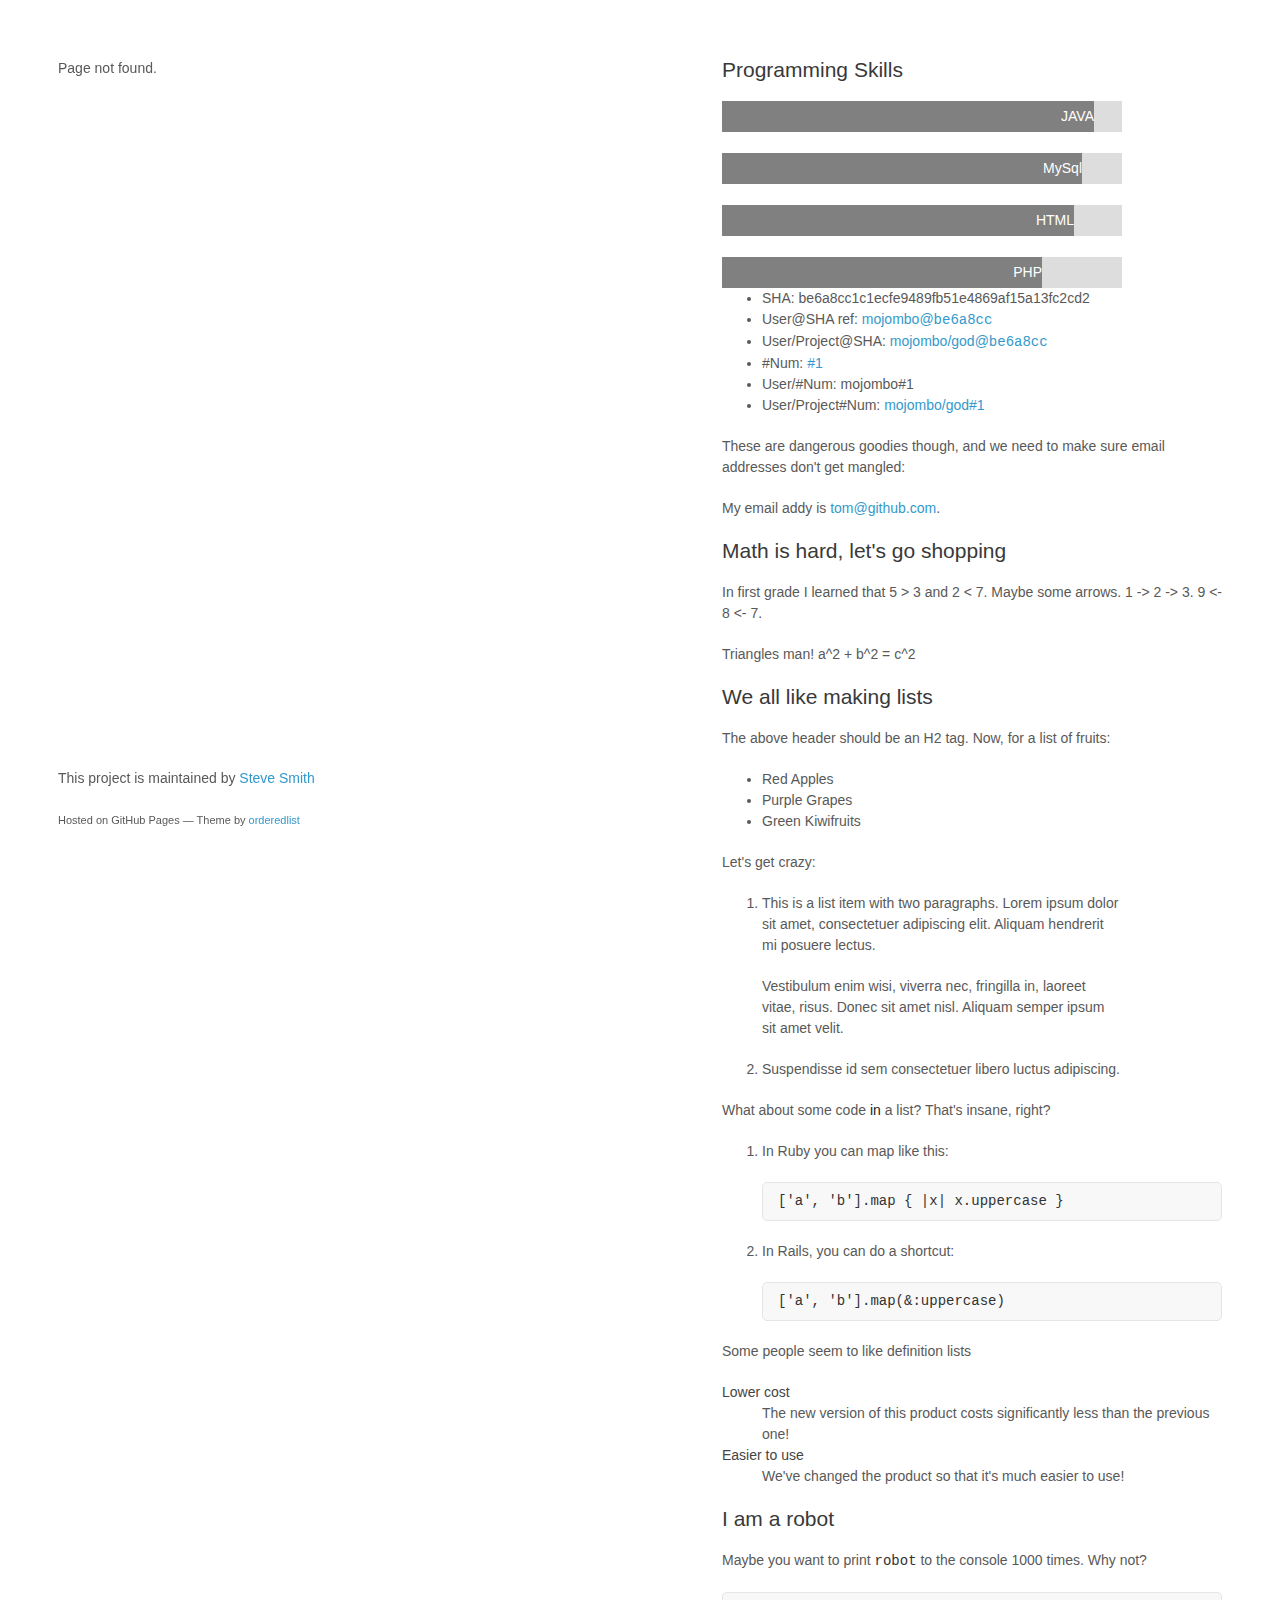
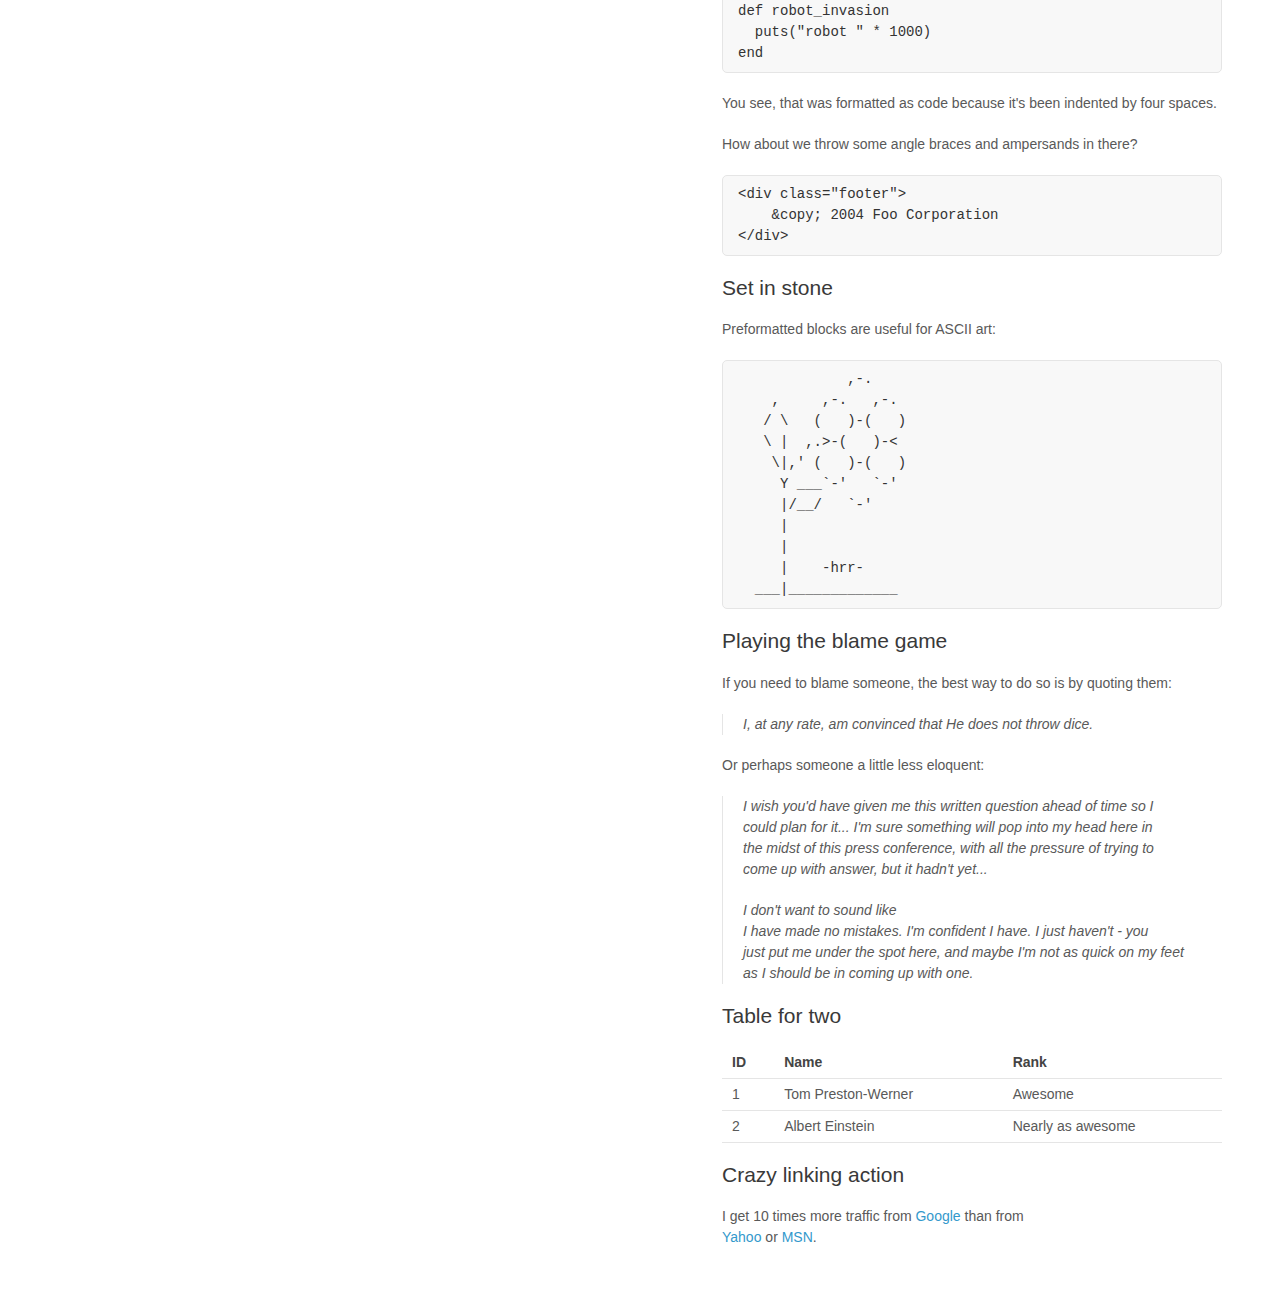
==== index.html @ c7c73971 "Update index.html" ====
<!doctype html>
<html>
  <head>
    <meta charset="utf-8">
    <meta http-equiv="X-UA-Compatible" content="chrome=1">
    <script src="/javascripts/includeHTML.js"></script>
    <title>Noh Eunchong</title>

    <link rel="stylesheet" href="stylesheets/styles.css">
    <link rel="stylesheet" href="stylesheets/pygment_trac.css">
    <meta name="viewport" content="width=device-width">
    <!--[if lt IE 9]>
    <script src="//html5shiv.googlecode.com/svn/trunk/html5.js"></script>
    <![endif]-->
  </head>
  <body>
    <header include-html="/includes/header.html"></header>
    <script>
    includeHTML();
    </script>
    <section>
        
        <h2>Programming Skills</h2>

          <div class="skillbar">
            <div class="skills java">JAVA</div>
          </div>
          </br>
          <div class="skillbar">
            <div class="skills mysql">MySql</div>
          </div>
        </br>
          <div class="skillbar">
            <div class="skills html">HTML</div>
          </div>
        </br>
          <div class="skillbar">
            <div class="skills php">PHP</div>
          </div>
        </div>
 
        <ul>
          <li>SHA: be6a8cc1c1ecfe9489fb51e4869af15a13fc2cd2</li>
          <li>User@SHA ref: <a href="https://github.com/mojombo/product/commit/be6a8cc1c1ecfe9489fb51e4869af15a13fc2cd2" class="commit-link">mojombo@<tt>be6a8cc</tt></a></li>
          <li>User/Project@SHA: <a href="https://github.com/mojombo/god/commit/be6a8cc1c1ecfe9489fb51e4869af15a13fc2cd2" class="commit-link">mojombo/god@<tt>be6a8cc</tt></a></li>
          <li>#Num: <a href="https://github.com/github/product/issues/1" class="issue-link" title="Baseline: What is up in the air right now?">#1</a></li>
          <li>User/#Num: mojombo#1</li>
          <li>User/Project#Num: <a href="https://github.com/mojombo/god/issues/1" class="issue-link" title="The server is not available (or you do not have permissions to access it)">mojombo/god#1</a></li>
        </ul>

        <p>These are dangerous goodies though, and we need to make sure email addresses don't get mangled:</p>

        <p>My email addy is <a href="mailto:tom@github.com">tom@github.com</a>.</p>

        <h2>Math is hard, let's go shopping</h2>

        <p>In first grade I learned that 5 &gt; 3 and 2 &lt; 7. Maybe some arrows. 1 -&gt; 2 -&gt; 3. 9 &lt;- 8 &lt;- 7.</p>

        <p>Triangles man! a^2 + b^2 = c^2</p>

        <h2>We all like making lists</h2>

        <p>The above header should be an H2 tag. Now, for a list of fruits:</p>

        <ul>
          <li>Red Apples</li>
          <li>Purple Grapes</li>
          <li>Green Kiwifruits</li>
        </ul>

        <p>Let's get crazy:</p>

        <ol>
          <li>
            <p>This is a list item with two paragraphs. Lorem ipsum dolor<br>
            sit amet, consectetuer adipiscing elit. Aliquam hendrerit<br>
            mi posuere lectus.</p>

            <p>Vestibulum enim wisi, viverra nec, fringilla in, laoreet<br>
            vitae, risus. Donec sit amet nisl. Aliquam semper ipsum<br>
            sit amet velit.</p>
          </li>
          <li><p>Suspendisse id sem consectetuer libero luctus adipiscing.</p></li>
        </ol>

        <p>What about some code <strong>in</strong> a list? That's insane, right?</p>

        <ol>
          <li>
            <p>In Ruby you can map like this:</p>

            <pre><code>['a', 'b'].map { |x| x.uppercase }</code></pre>
          </li>
          <li>
            <p>In Rails, you can do a shortcut:</p>

            <pre><code>['a', 'b'].map(&amp;:uppercase)</code></pre>
          </li>
        </ol>

        <p>Some people seem to like definition lists</p>

        <dl>
          <dt>Lower cost</dt>
          <dd>The new version of this product costs significantly less than the previous one!</dd>
          <dt>Easier to use</dt>
          <dd>We've changed the product so that it's much easier to use!</dd>
        </dl>

        <h2>I am a robot</h2>

        <p>Maybe you want to print <code>robot</code> to the console 1000 times. Why not?</p>

        <pre><code>def robot_invasion
  puts("robot " * 1000)
end
</code></pre>

        <p>You see, that was formatted as code because it's been indented by four spaces.</p>

        <p>How about we throw some angle braces and ampersands in there?</p>

        <pre><code>&lt;div class="footer"&gt;
    &amp;copy; 2004 Foo Corporation
&lt;/div&gt;
</code></pre>

        <h2>Set in stone</h2>

        <p>Preformatted blocks are useful for ASCII art:</p>

        <pre>             ,-.
    ,     ,-.   ,-.
   / \   (   )-(   )
   \ |  ,.&gt;-(   )-&lt;
    \|,' (   )-(   )
     Y ___`-'   `-'
     |/__/   `-'
     |
     |
     |    -hrr-
  ___|_____________
</pre>

        <h2>Playing the blame game</h2>

        <p>If you need to blame someone, the best way to do so is by quoting them:</p>

        <blockquote>
        <p>I, at any rate, am convinced that He does not throw dice.</p>
        </blockquote>

        <p>Or perhaps someone a little less eloquent:</p>

        <blockquote>
        <p>I wish you'd have given me this written question ahead of time so I<br>
        could plan for it... I'm sure something will pop into my head here in<br>
        the midst of this press conference, with all the pressure of trying to<br>
        come up with answer, but it hadn't yet...</p>

        <p>I don't want to sound like<br>
        I have made no mistakes. I'm confident I have. I just haven't - you<br>
        just put me under the spot here, and maybe I'm not as quick on my feet<br>
        as I should be in coming up with one.</p>
        </blockquote>

        <h2>Table for two</h2>

        <table>
          <tbody>
        <tr>
            <th>ID</th>
        <th>Name</th>
        <th>Rank</th>
          </tr>
          <tr>
            <td>1</td>
        <td>Tom Preston-Werner</td>
        <td>Awesome</td>
          </tr>
          <tr>
            <td>2</td>
        <td>Albert Einstein</td>
        <td>Nearly as awesome</td>
          </tr>
        </tbody>
        </table>

        <h2>Crazy linking action</h2>

        <p>I get 10 times more traffic from <a href="http://google.com/" title="Google">Google</a> than from<br>
        <a href="http://search.yahoo.com/" title="Yahoo Search">Yahoo</a> or <a href="http://search.msn.com/" title="MSN Search">MSN</a>.</p>
 </section>
      <footer>
        <p>This project is maintained by <a href="http://github.com/orderedlist">Steve Smith</a></p>
        <p><small>Hosted on GitHub Pages &mdash; Theme by <a href="https://github.com/orderedlist">orderedlist</a></small></p>
      </footer>
    </div>
    <script src="javascripts/scale.fix.js"></script>

  </body>
</html>
---- stylesheets/styles.css ----
body {
  background-color: #fff;
  padding:50px;
  font: 14px/1.5 -apple-system, BlinkMacSystemFont, "Segoe UI", Roboto, Oxygen, Ubuntu, Cantarell, "Fira Sans", "Droid Sans", "Helvetica Neue", Arial, sans-serif, "Apple Color Emoji", "Segoe UI Emoji", "Segoe UI Symbol";
  color:#595959;
  font-weight:400;
}

h1, h2, h3, h4, h5, h6 {
  color:#222;
  margin:0 0 20px;
}

p, ul, ol, table, pre, dl {
  margin:0 0 20px;
}

h1, h2, h3 {
  line-height:1.1;
}

h1 {
  font-size:28px;
  font-weight: 500;
}

h2 {
  color:#393939;
  font-weight: 500;
}

h3, h4, h5, h6 {
  color:#494949;
  font-weight: 500;
}

a {
  color:#39c;
  text-decoration:none;
}

a:hover {
  color:#069;
}

a small {
  font-size:11px;
  color:#777;
  margin-top:-0.3em;
  display:block;
}

a:hover small {
  color:#777;
}

.wrapper {
  width:860px;
  margin:0 auto;
}

blockquote {
  border-left:1px solid #e5e5e5;
  margin:0;
  padding:0 0 0 20px;
  font-style:italic;
}

code, pre {
  font-family:Monaco, Bitstream Vera Sans Mono, Lucida Console, Terminal, Consolas, Liberation Mono, DejaVu Sans Mono, Courier New, monospace;
  color:#333;
}

pre {
  padding:8px 15px;
  background: #f8f8f8;
  border-radius:5px;
  border:1px solid #e5e5e5;
  overflow-x: auto;
}

table {
  width:100%;
  border-collapse:collapse;
}

th, td {
  text-align:left;
  padding:5px 10px;
  border-bottom:1px solid #e5e5e5;
}

dt {
  color:#444;
  font-weight:500;
}

th {
  color:#444;
}

img {
  max-width:100%;
}

header {
  width:270px;
  float:left;
  position:fixed;
  -webkit-font-smoothing:subpixel-antialiased;
}

header ul {
  list-style:none;
  height:40px;
  padding:0;
  background: #f4f4f4;
  border-radius:5px;
  border:1px solid #e0e0e0;
  width:270px;
}

header li {
  width:89px;
  float:left;
  border-right:1px solid #e0e0e0;
  height:40px;
}

header li:first-child a {
  border-radius:5px 0 0 5px;
}

header li:last-child a {
  border-radius:0 5px 5px 0;
}

header ul a {
  line-height:1;
  font-size:11px;
  color:#999;
  display:block;
  text-align:center;
  padding-top:6px;
  height:34px;
}

header ul a:hover {
  color:#999;
}

header ul a:active {
  background-color:#f0f0f0;
}

strong {
  color:#222;
  font-weight:500;
}

header ul li + li + li {
  border-right:none;
  width:89px;
}

header ul a strong {
  font-size:14px;
  display:block;
  color:#222;
}

section {
  width:500px;
  float:right;
  padding-bottom:50px;
}

small {
  font-size:11px;
}

hr {
  border:0;
  background:#e5e5e5;
  height:1px;
  margin:0 0 20px;
}

footer {
  width:270px;
  float:left;
  position:fixed;
  bottom:50px;
  -webkit-font-smoothing:subpixel-antialiased;
}

* {box-sizing: border-box}

.h2 {
  padding-top:10px;
  }
  
.skillbar {
  width: 80%;
  height: 80%;
  background-color: #ddd;
}

.skills {
  text-align: right;
  text-size: 2px;
  padding-top: 5px;
  padding-bottom: 5px;
  color: white;
}
  
.java {width: 93%; background-color: #808080;}
.mysql {width: 90%; background-color: #808080;}
.html {width: 88%; background-color: #808080;}
.php {width: 80%; background-color: #808080;}

@media print, screen and (max-width: 960px) {

  div.wrapper {
    width:auto;
    margin:0;
  }

  header, section, footer {
    float:none;
    position:static;
    width:auto;
  }

  header {
    padding-right:320px;
  }

  section {
    border:1px solid #e5e5e5;
    border-width:1px 0;
    padding:20px 0;
    margin:0 0 20px;
  }

  header a small {
    display:inline;
  }

  header ul {
    position:absolute;
    right:50px;
    top:52px;
  }
}

@media print, screen and (max-width: 720px) {
  body {
    word-wrap:break-word;
  }

  header {
    padding:0;
  }

  header ul, header p.view {
    position:static;
  }

  pre, code {
    word-wrap:normal;
  }
}

@media print, screen and (max-width: 480px) {
  body {
    padding:15px;
  }

  header ul {
    width:99%;
  }

  header li, header ul li + li + li {
    width:33%;
  }
}

@media print {
  body {
    padding:0.4in;
    font-size:12pt;
    color:#444;
  }
}
---- stylesheets/pygment_trac.css ----
.highlight  { background: #ffffff; }
.highlight .c { color: #999988; font-style: italic } /* Comment */
.highlight .err { color: #a61717; background-color: #e3d2d2 } /* Error */
.highlight .k { font-weight: bold } /* Keyword */
.highlight .o { font-weight: bold } /* Operator */
.highlight .cm { color: #999988; font-style: italic } /* Comment.Multiline */
.highlight .cp { color: #999999; font-weight: bold } /* Comment.Preproc */
.highlight .c1 { color: #999988; font-style: italic } /* Comment.Single */
.highlight .cs { color: #999999; font-weight: bold; font-style: italic } /* Comment.Special */
.highlight .gd { color: #000000; background-color: #ffdddd } /* Generic.Deleted */
.highlight .gd .x { color: #000000; background-color: #ffaaaa } /* Generic.Deleted.Specific */
.highlight .ge { font-style: italic } /* Generic.Emph */
.highlight .gr { color: #aa0000 } /* Generic.Error */
.highlight .gh { color: #999999 } /* Generic.Heading */
.highlight .gi { color: #000000; background-color: #ddffdd } /* Generic.Inserted */
.highlight .gi .x { color: #000000; background-color: #aaffaa } /* Generic.Inserted.Specific */
.highlight .go { color: #888888 } /* Generic.Output */
.highlight .gp { color: #555555 } /* Generic.Prompt */
.highlight .gs { font-weight: bold } /* Generic.Strong */
.highlight .gu { color: #800080; font-weight: bold; } /* Generic.Subheading */
.highlight .gt { color: #aa0000 } /* Generic.Traceback */
.highlight .kc { font-weight: bold } /* Keyword.Constant */
.highlight .kd { font-weight: bold } /* Keyword.Declaration */
.highlight .kn { font-weight: bold } /* Keyword.Namespace */
.highlight .kp { font-weight: bold } /* Keyword.Pseudo */
.highlight .kr { font-weight: bold } /* Keyword.Reserved */
.highlight .kt { color: #445588; font-weight: bold } /* Keyword.Type */
.highlight .m { color: #009999 } /* Literal.Number */
.highlight .s { color: #d14 } /* Literal.String */
.highlight .na { color: #008080 } /* Name.Attribute */
.highlight .nb { color: #0086B3 } /* Name.Builtin */
.highlight .nc { color: #445588; font-weight: bold } /* Name.Class */
.highlight .no { color: #008080 } /* Name.Constant */
.highlight .ni { color: #800080 } /* Name.Entity */
.highlight .ne { color: #990000; font-weight: bold } /* Name.Exception */
.highlight .nf { color: #990000; font-weight: bold } /* Name.Function */
.highlight .nn { color: #555555 } /* Name.Namespace */
.highlight .nt { color: #000080 } /* Name.Tag */
.highlight .nv { color: #008080 } /* Name.Variable */
.highlight .ow { font-weight: bold } /* Operator.Word */
.highlight .w { color: #bbbbbb } /* Text.Whitespace */
.highlight .mf { color: #009999 } /* Literal.Number.Float */
.highlight .mh { color: #009999 } /* Literal.Number.Hex */
.highlight .mi { color: #009999 } /* Literal.Number.Integer */
.highlight .mo { color: #009999 } /* Literal.Number.Oct */
.highlight .sb { color: #d14 } /* Literal.String.Backtick */
.highlight .sc { color: #d14 } /* Literal.String.Char */
.highlight .sd { color: #d14 } /* Literal.String.Doc */
.highlight .s2 { color: #d14 } /* Literal.String.Double */
.highlight .se { color: #d14 } /* Literal.String.Escape */
.highlight .sh { color: #d14 } /* Literal.String.Heredoc */
.highlight .si { color: #d14 } /* Literal.String.Interpol */
.highlight .sx { color: #d14 } /* Literal.String.Other */
.highlight .sr { color: #009926 } /* Literal.String.Regex */
.highlight .s1 { color: #d14 } /* Literal.String.Single */
.highlight .ss { color: #990073 } /* Literal.String.Symbol */
.highlight .bp { color: #999999 } /* Name.Builtin.Pseudo */
.highlight .vc { color: #008080 } /* Name.Variable.Class */
.highlight .vg { color: #008080 } /* Name.Variable.Global */
.highlight .vi { color: #008080 } /* Name.Variable.Instance */
.highlight .il { color: #009999 } /* Literal.Number.Integer.Long */

.type-csharp .highlight .k { color: #0000FF }
.type-csharp .highlight .kt { color: #0000FF }
.type-csharp .highlight .nf { color: #000000; font-weight: normal }
.type-csharp .highlight .nc { color: #2B91AF }
.type-csharp .highlight .nn { color: #000000 }
.type-csharp .highlight .s { color: #A31515 }
.type-csharp .highlight .sc { color: #A31515 }
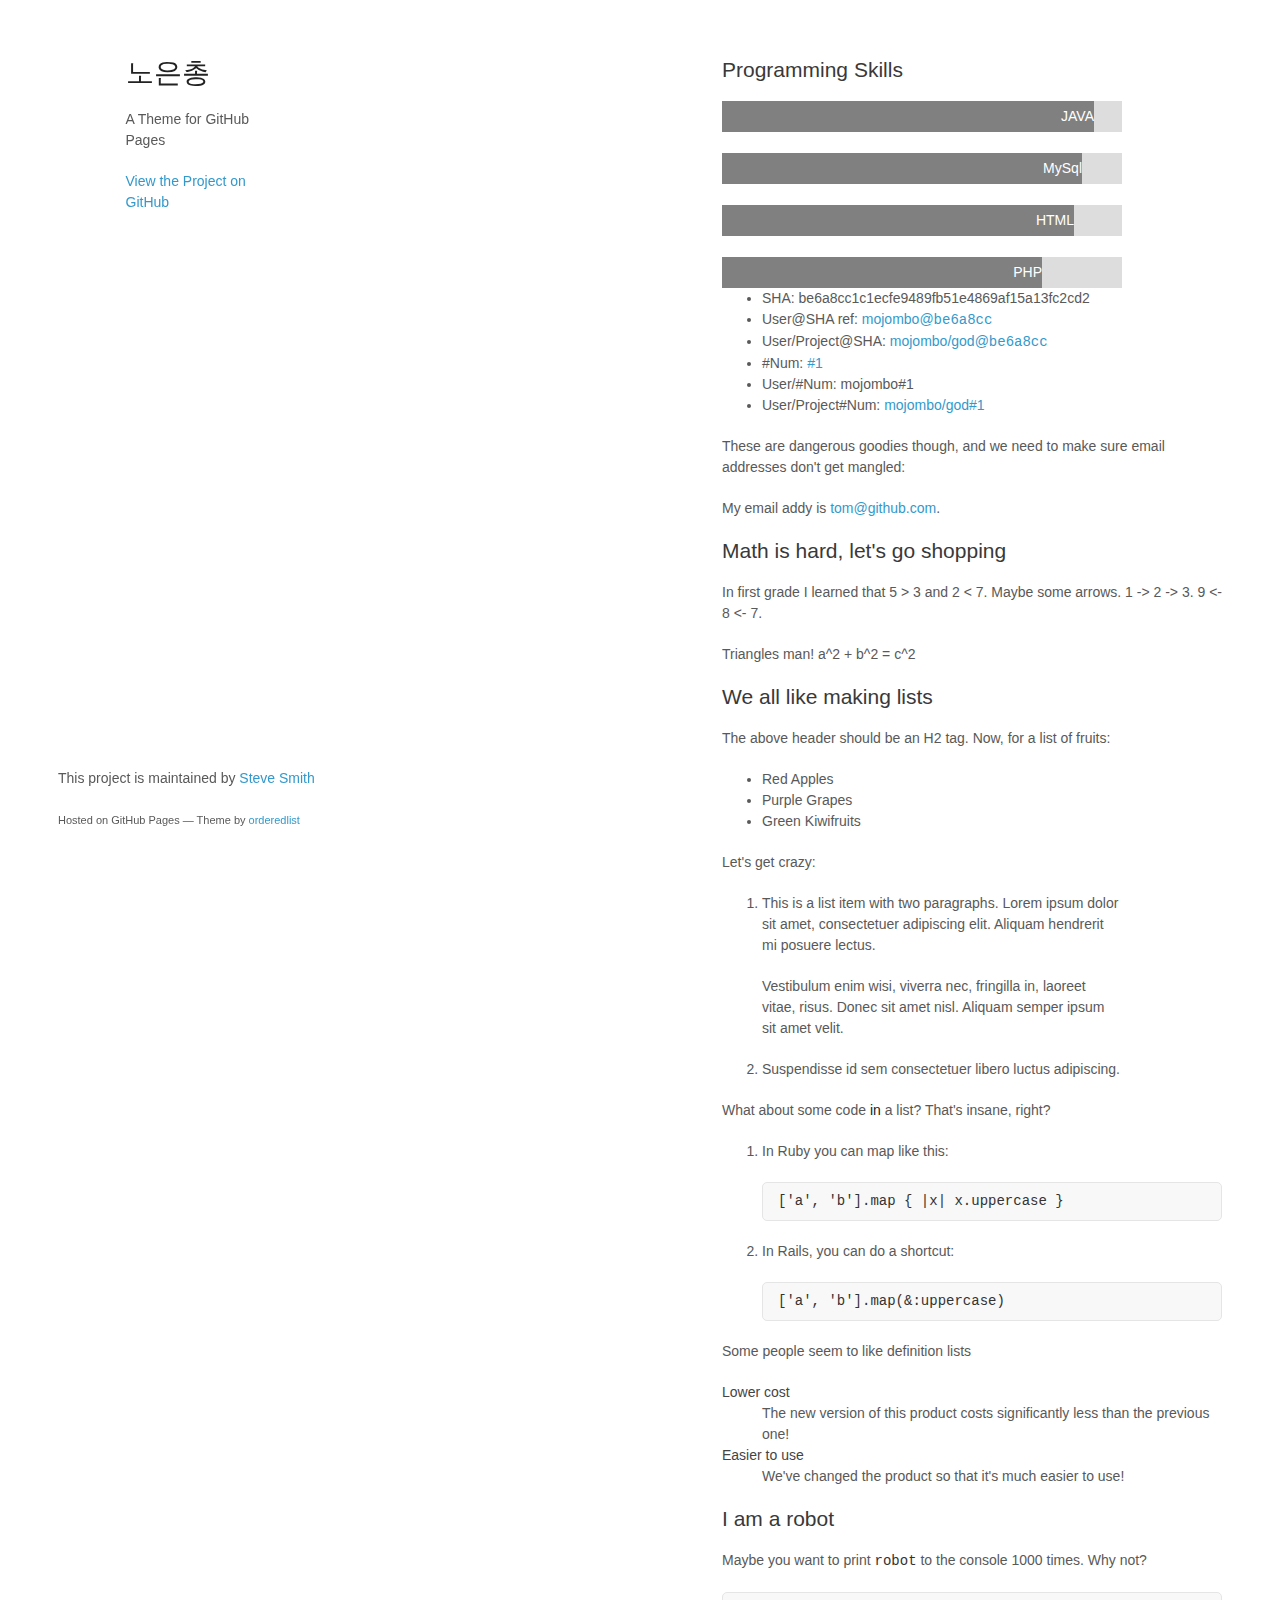
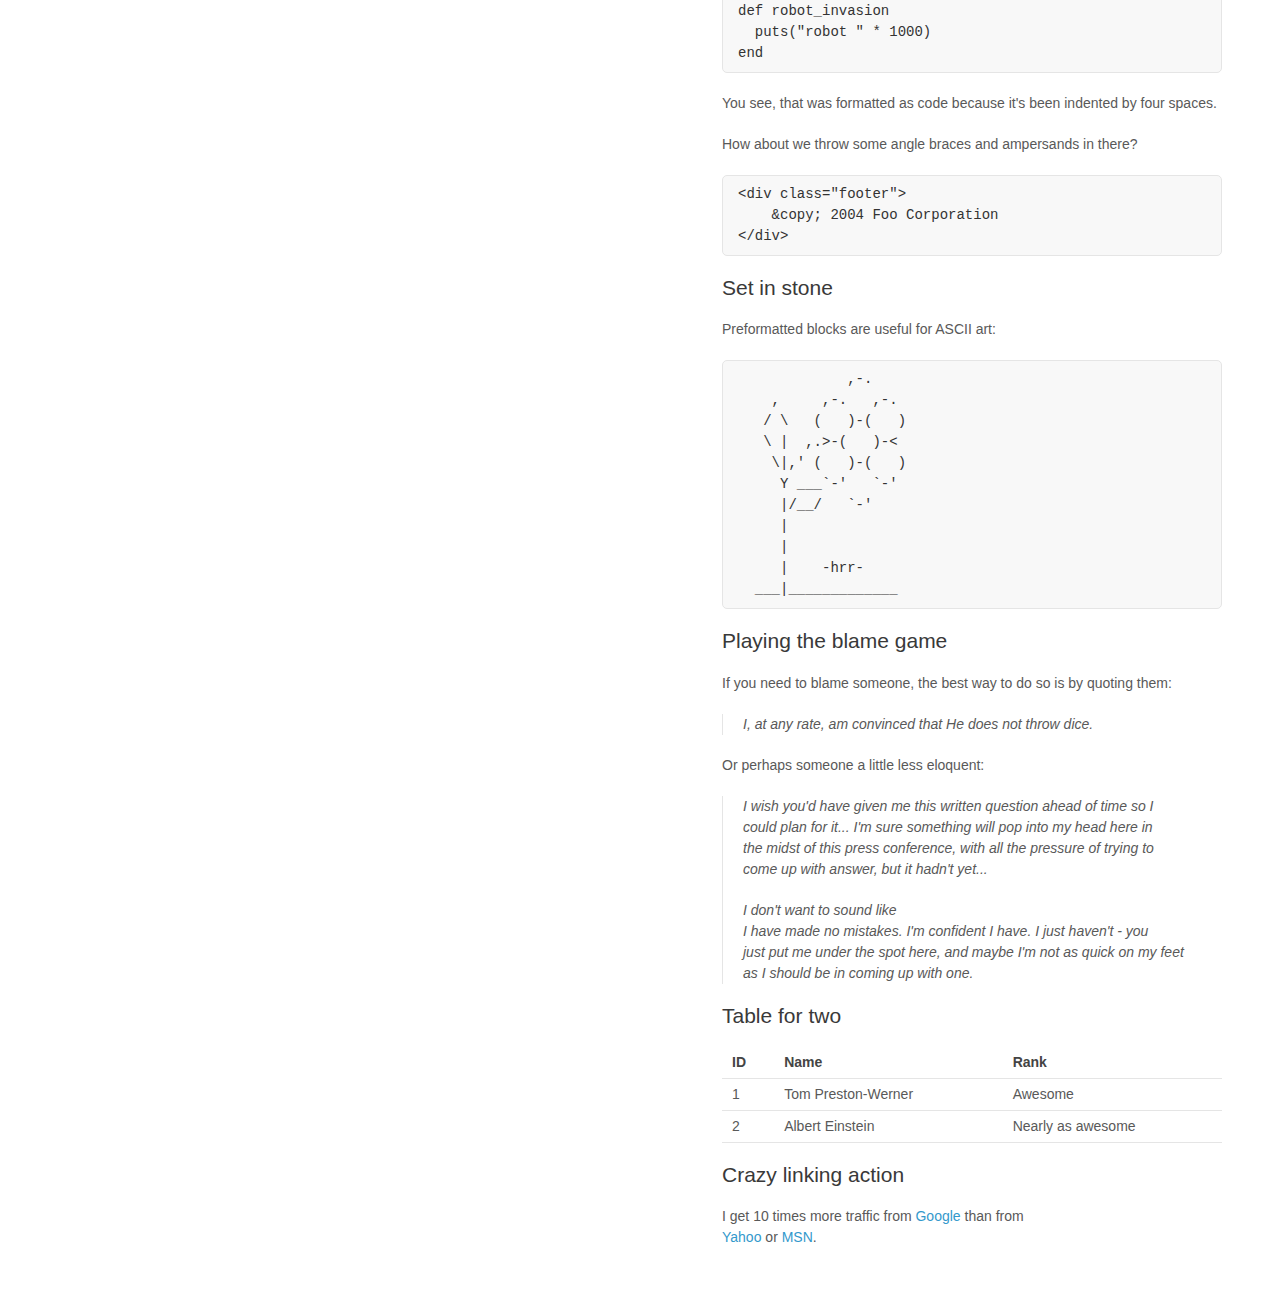
==== commit d71dfb1f: "Update index.html" ====
--- a/index.html
+++ b/index.html
@@ -3,7 +3,7 @@
   <head>
     <meta charset="utf-8">
     <meta http-equiv="X-UA-Compatible" content="chrome=1">
-    <script src="/javascripts/includeHTML.js"></script>
+    <script src="javascripts/includeHTML.js"></script>
     <title>Noh Eunchong</title>
 
     <link rel="stylesheet" href="stylesheets/styles.css">
@@ -14,10 +14,7 @@
     <![endif]-->
   </head>
   <body>
-    <header include-html="/includes/header.html"></header>
-    <script>
-    includeHTML();
-    </script>
+    <header include-html="includes/header.html"></header>
     <section>
         
         <h2>Programming Skills</h2>
@@ -199,4 +196,7 @@
     <script src="javascripts/scale.fix.js"></script>
 
   </body>
+     <script>
+    includeHTML();
+    </script>
 </html>
--- a/stylesheets/styles.css
+++ b/stylesheets/styles.css
@@ -55,7 +55,7 @@
 }
 
 .wrapper {
-  width:860px;
+  width:50%;
   margin:0 auto;
 }
 
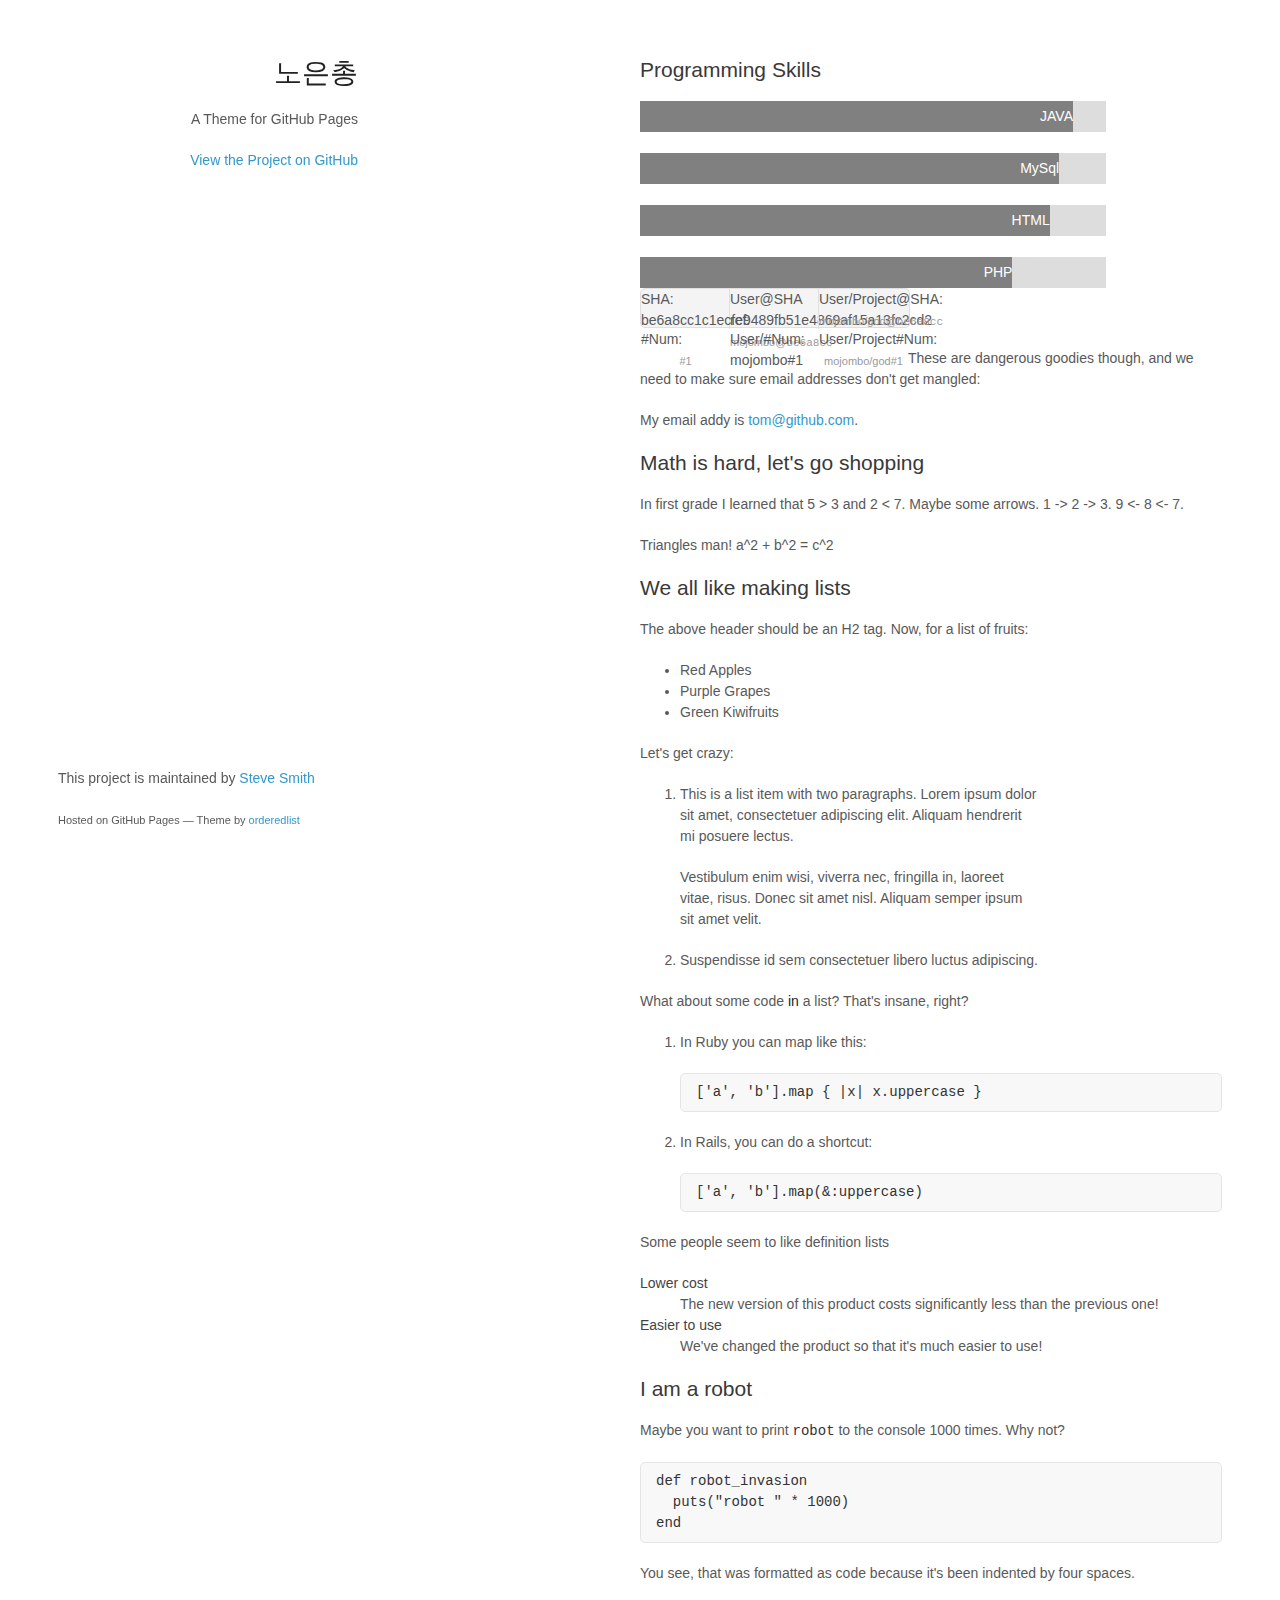
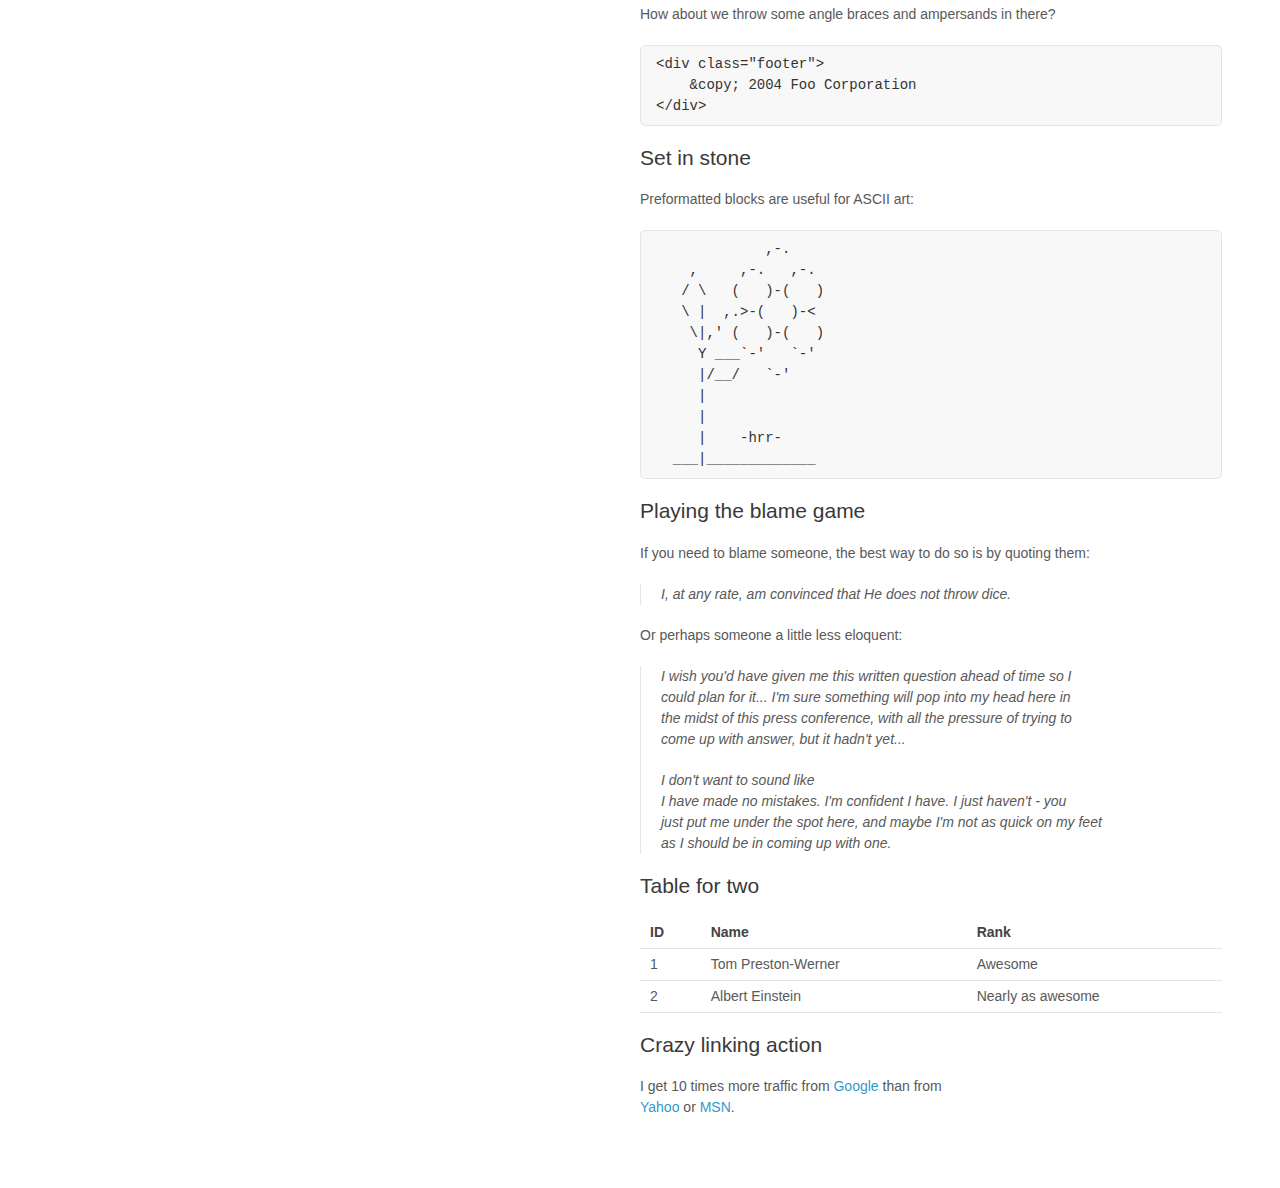
==== commit 96b4c9f7: "Update index.html" ====
--- a/index.html
+++ b/index.html
@@ -35,7 +35,7 @@
             <div class="skills php">PHP</div>
           </div>
         </div>
- 
+  <article>
         <ul>
           <li>SHA: be6a8cc1c1ecfe9489fb51e4869af15a13fc2cd2</li>
           <li>User@SHA ref: <a href="https://github.com/mojombo/product/commit/be6a8cc1c1ecfe9489fb51e4869af15a13fc2cd2" class="commit-link">mojombo@<tt>be6a8cc</tt></a></li>
@@ -44,7 +44,7 @@
           <li>User/#Num: mojombo#1</li>
           <li>User/Project#Num: <a href="https://github.com/mojombo/god/issues/1" class="issue-link" title="The server is not available (or you do not have permissions to access it)">mojombo/god#1</a></li>
         </ul>
-
+  </article>
         <p>These are dangerous goodies though, and we need to make sure email addresses don't get mangled:</p>
 
         <p>My email addy is <a href="mailto:tom@github.com">tom@github.com</a>.</p>
--- a/stylesheets/styles.css
+++ b/stylesheets/styles.css
@@ -55,7 +55,7 @@
 }
 
 .wrapper {
-  width:50%;
+  width:300px;
   margin:0 auto;
 }
 
@@ -104,13 +104,20 @@
 }
 
 header {
-  width:270px;
+  text-align: right;
+  width:300px;
   float:left;
   position:fixed;
   -webkit-font-smoothing:subpixel-antialiased;
 }
 
-header ul {
+section {
+  width:50%;
+  float:right;
+  padding-bottom:50px;
+}
+
+article ul {
   list-style:none;
   height:40px;
   padding:0;
@@ -120,22 +127,22 @@
   width:270px;
 }
 
-header li {
+article li {
   width:89px;
   float:left;
   border-right:1px solid #e0e0e0;
   height:40px;
 }
 
-header li:first-child a {
+article li:first-child a {
   border-radius:5px 0 0 5px;
 }
 
-header li:last-child a {
+article li:last-child a {
   border-radius:0 5px 5px 0;
 }
 
-header ul a {
+article ul a {
   line-height:1;
   font-size:11px;
   color:#999;
@@ -145,11 +152,11 @@
   height:34px;
 }
 
-header ul a:hover {
+article ul a:hover {
   color:#999;
 }
 
-header ul a:active {
+article ul a:active {
   background-color:#f0f0f0;
 }
 
@@ -158,21 +165,15 @@
   font-weight:500;
 }
 
-header ul li + li + li {
+article ul li + li + li {
   border-right:none;
   width:89px;
 }
 
-header ul a strong {
+article ul a strong {
   font-size:14px;
   display:block;
   color:#222;
-}
-
-section {
-  width:500px;
-  float:right;
-  padding-bottom:50px;
 }
 
 small {
@@ -187,7 +188,7 @@
 }
 
 footer {
-  width:270px;
+  width:300px;
   float:left;
   position:fixed;
   bottom:50px;
@@ -292,4 +293,8 @@
     font-size:12pt;
     color:#444;
   }
-}
+  header {
+    padding: 1in 1in;
+    text-align: center;
+  }
+}
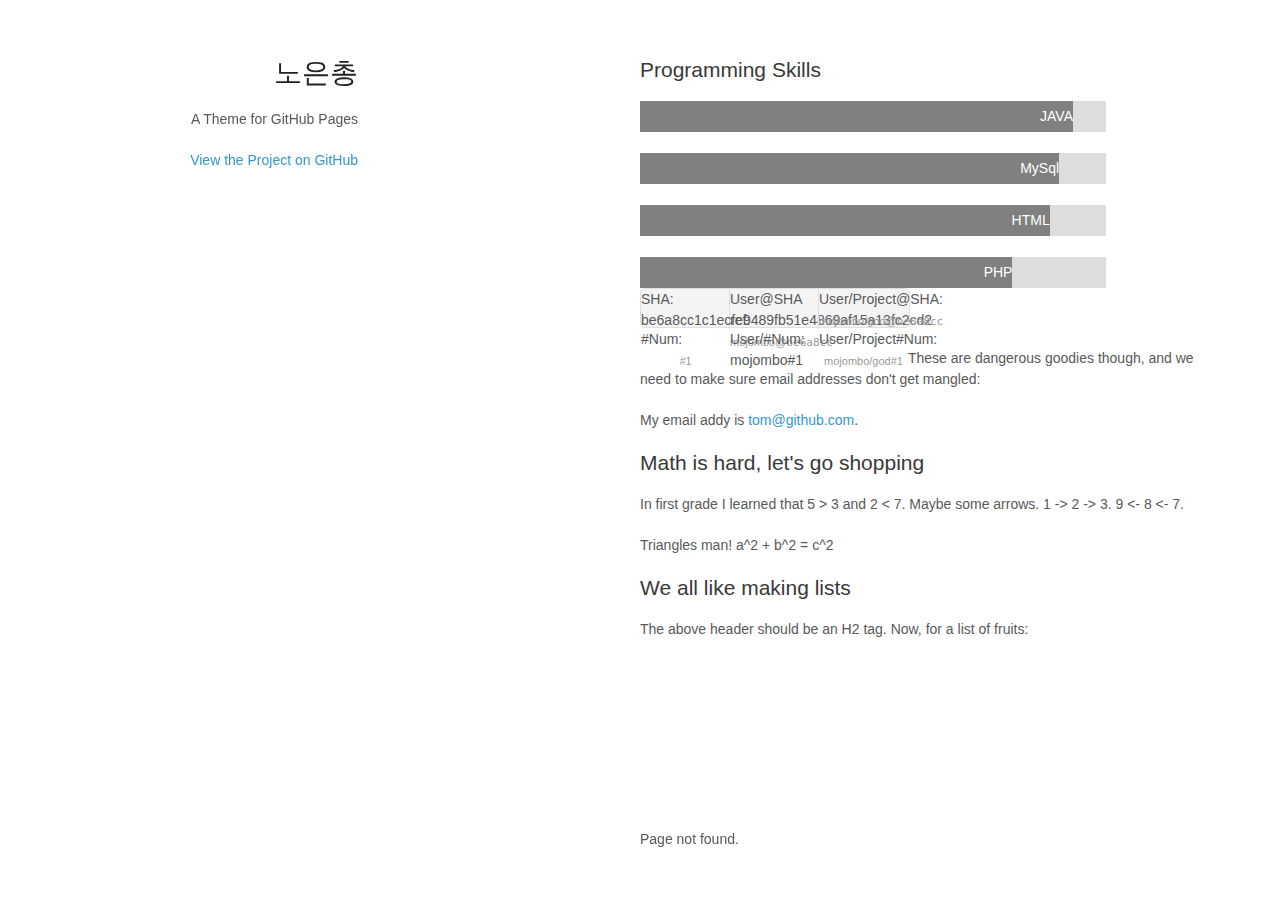
==== commit 1d882064: "Update index.html" ====
--- a/index.html
+++ b/index.html
@@ -59,139 +59,8 @@
 
         <p>The above header should be an H2 tag. Now, for a list of fruits:</p>
 
-        <ul>
-          <li>Red Apples</li>
-          <li>Purple Grapes</li>
-          <li>Green Kiwifruits</li>
-        </ul>
-
-        <p>Let's get crazy:</p>
-
-        <ol>
-          <li>
-            <p>This is a list item with two paragraphs. Lorem ipsum dolor<br>
-            sit amet, consectetuer adipiscing elit. Aliquam hendrerit<br>
-            mi posuere lectus.</p>
-
-            <p>Vestibulum enim wisi, viverra nec, fringilla in, laoreet<br>
-            vitae, risus. Donec sit amet nisl. Aliquam semper ipsum<br>
-            sit amet velit.</p>
-          </li>
-          <li><p>Suspendisse id sem consectetuer libero luctus adipiscing.</p></li>
-        </ol>
-
-        <p>What about some code <strong>in</strong> a list? That's insane, right?</p>
-
-        <ol>
-          <li>
-            <p>In Ruby you can map like this:</p>
-
-            <pre><code>['a', 'b'].map { |x| x.uppercase }</code></pre>
-          </li>
-          <li>
-            <p>In Rails, you can do a shortcut:</p>
-
-            <pre><code>['a', 'b'].map(&amp;:uppercase)</code></pre>
-          </li>
-        </ol>
-
-        <p>Some people seem to like definition lists</p>
-
-        <dl>
-          <dt>Lower cost</dt>
-          <dd>The new version of this product costs significantly less than the previous one!</dd>
-          <dt>Easier to use</dt>
-          <dd>We've changed the product so that it's much easier to use!</dd>
-        </dl>
-
-        <h2>I am a robot</h2>
-
-        <p>Maybe you want to print <code>robot</code> to the console 1000 times. Why not?</p>
-
-        <pre><code>def robot_invasion
-  puts("robot " * 1000)
-end
-</code></pre>
-
-        <p>You see, that was formatted as code because it's been indented by four spaces.</p>
-
-        <p>How about we throw some angle braces and ampersands in there?</p>
-
-        <pre><code>&lt;div class="footer"&gt;
-    &amp;copy; 2004 Foo Corporation
-&lt;/div&gt;
-</code></pre>
-
-        <h2>Set in stone</h2>
-
-        <p>Preformatted blocks are useful for ASCII art:</p>
-
-        <pre>             ,-.
-    ,     ,-.   ,-.
-   / \   (   )-(   )
-   \ |  ,.&gt;-(   )-&lt;
-    \|,' (   )-(   )
-     Y ___`-'   `-'
-     |/__/   `-'
-     |
-     |
-     |    -hrr-
-  ___|_____________
-</pre>
-
-        <h2>Playing the blame game</h2>
-
-        <p>If you need to blame someone, the best way to do so is by quoting them:</p>
-
-        <blockquote>
-        <p>I, at any rate, am convinced that He does not throw dice.</p>
-        </blockquote>
-
-        <p>Or perhaps someone a little less eloquent:</p>
-
-        <blockquote>
-        <p>I wish you'd have given me this written question ahead of time so I<br>
-        could plan for it... I'm sure something will pop into my head here in<br>
-        the midst of this press conference, with all the pressure of trying to<br>
-        come up with answer, but it hadn't yet...</p>
-
-        <p>I don't want to sound like<br>
-        I have made no mistakes. I'm confident I have. I just haven't - you<br>
-        just put me under the spot here, and maybe I'm not as quick on my feet<br>
-        as I should be in coming up with one.</p>
-        </blockquote>
-
-        <h2>Table for two</h2>
-
-        <table>
-          <tbody>
-        <tr>
-            <th>ID</th>
-        <th>Name</th>
-        <th>Rank</th>
-          </tr>
-          <tr>
-            <td>1</td>
-        <td>Tom Preston-Werner</td>
-        <td>Awesome</td>
-          </tr>
-          <tr>
-            <td>2</td>
-        <td>Albert Einstein</td>
-        <td>Nearly as awesome</td>
-          </tr>
-        </tbody>
-        </table>
-
-        <h2>Crazy linking action</h2>
-
-        <p>I get 10 times more traffic from <a href="http://google.com/" title="Google">Google</a> than from<br>
-        <a href="http://search.yahoo.com/" title="Yahoo Search">Yahoo</a> or <a href="http://search.msn.com/" title="MSN Search">MSN</a>.</p>
- </section>
-      <footer>
-        <p>This project is maintained by <a href="http://github.com/orderedlist">Steve Smith</a></p>
-        <p><small>Hosted on GitHub Pages &mdash; Theme by <a href="https://github.com/orderedlist">orderedlist</a></small></p>
-      </footer>
+        <footer include-html="includes/footer.html"></footer>
+    
     </div>
     <script src="javascripts/scale.fix.js"></script>
 
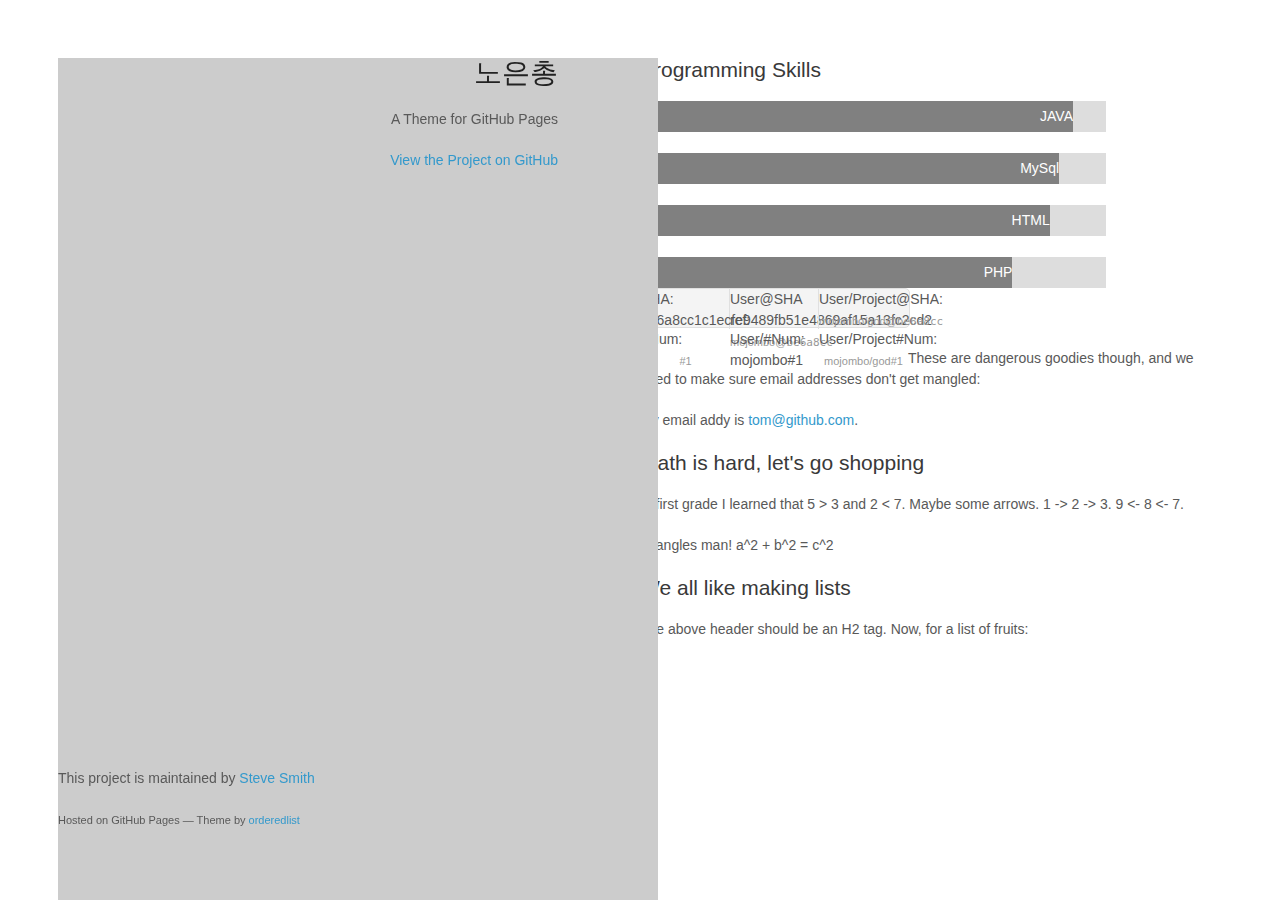
==== commit 7d91cc8e: "Update index.html" ====
--- a/index.html
+++ b/index.html
@@ -58,10 +58,10 @@
         <h2>We all like making lists</h2>
 
         <p>The above header should be an H2 tag. Now, for a list of fruits:</p>
+   </section>
 
         <footer include-html="includes/footer.html"></footer>
-    
-    </div>
+
     <script src="javascripts/scale.fix.js"></script>
 
   </body>
--- a/stylesheets/styles.css
+++ b/stylesheets/styles.css
@@ -104,8 +104,12 @@
 }
 
 header {
+  background-imege: url("img/bg.jpg");
+  background-color: #cccccc;
+  padding-left:100px;
   text-align: right;
-  width:300px;
+  width:600px;
+  height:100%;
   float:left;
   position:fixed;
   -webkit-font-smoothing:subpixel-antialiased;
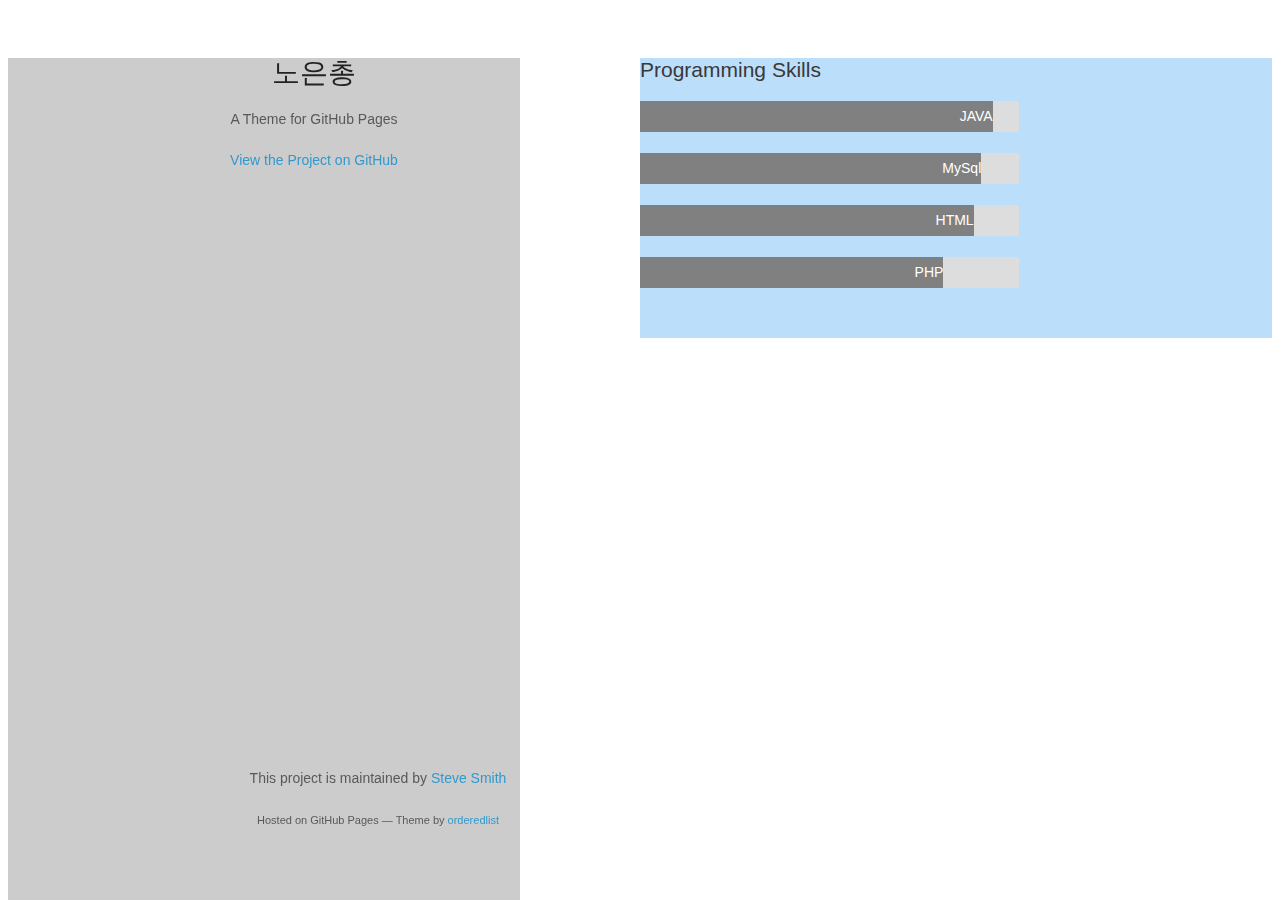
==== commit 764ecff4: "Update index.html" ====
--- a/index.html
+++ b/index.html
@@ -36,28 +36,9 @@
           </div>
         </div>
   <article>
-        <ul>
-          <li>SHA: be6a8cc1c1ecfe9489fb51e4869af15a13fc2cd2</li>
-          <li>User@SHA ref: <a href="https://github.com/mojombo/product/commit/be6a8cc1c1ecfe9489fb51e4869af15a13fc2cd2" class="commit-link">mojombo@<tt>be6a8cc</tt></a></li>
-          <li>User/Project@SHA: <a href="https://github.com/mojombo/god/commit/be6a8cc1c1ecfe9489fb51e4869af15a13fc2cd2" class="commit-link">mojombo/god@<tt>be6a8cc</tt></a></li>
-          <li>#Num: <a href="https://github.com/github/product/issues/1" class="issue-link" title="Baseline: What is up in the air right now?">#1</a></li>
-          <li>User/#Num: mojombo#1</li>
-          <li>User/Project#Num: <a href="https://github.com/mojombo/god/issues/1" class="issue-link" title="The server is not available (or you do not have permissions to access it)">mojombo/god#1</a></li>
-        </ul>
+        
   </article>
-        <p>These are dangerous goodies though, and we need to make sure email addresses don't get mangled:</p>
-
-        <p>My email addy is <a href="mailto:tom@github.com">tom@github.com</a>.</p>
-
-        <h2>Math is hard, let's go shopping</h2>
-
-        <p>In first grade I learned that 5 &gt; 3 and 2 &lt; 7. Maybe some arrows. 1 -&gt; 2 -&gt; 3. 9 &lt;- 8 &lt;- 7.</p>
-
-        <p>Triangles man! a^2 + b^2 = c^2</p>
-
-        <h2>We all like making lists</h2>
-
-        <p>The above header should be an H2 tag. Now, for a list of fruits:</p>
+       
    </section>
 
         <footer include-html="includes/footer.html"></footer>
--- a/stylesheets/styles.css
+++ b/stylesheets/styles.css
@@ -1,6 +1,6 @@
 body {
+  padding-top:50px;
   background-color: #fff;
-  padding:50px;
   font: 14px/1.5 -apple-system, BlinkMacSystemFont, "Segoe UI", Roboto, Oxygen, Ubuntu, Cantarell, "Fira Sans", "Droid Sans", "Helvetica Neue", Arial, sans-serif, "Apple Color Emoji", "Segoe UI Emoji", "Segoe UI Symbol";
   color:#595959;
   font-weight:400;
@@ -55,7 +55,7 @@
 }
 
 .wrapper {
-  width:300px;
+  width:700px;
   margin:0 auto;
 }
 
@@ -104,11 +104,11 @@
 }
 
 header {
-  background-imege: url("img/bg.jpg");
-  background-color: #cccccc;
+  background-image:url('img/bg.jpg');
+  background-color:#cccccc;
+  text-align:center;
   padding-left:100px;
-  text-align: right;
-  width:600px;
+  width:40%;
   height:100%;
   float:left;
   position:fixed;
@@ -116,6 +116,8 @@
 }
 
 section {
+  text-align:left;
+  background-color: #BBDEFB;
   width:50%;
   float:right;
   padding-bottom:50px;
@@ -192,7 +194,9 @@
 }
 
 footer {
-  width:300px;
+  text-align:center;
+  padding-left:100px;
+  width:50%;
   float:left;
   position:fixed;
   bottom:50px;
@@ -206,8 +210,8 @@
   }
   
 .skillbar {
-  width: 80%;
-  height: 80%;
+  width: 60%;
+  height: 60%;
   background-color: #ddd;
 }
 
@@ -237,10 +241,6 @@
     width:auto;
   }
 
-  header {
-    padding-right:320px;
-  }
-
   section {
     border:1px solid #e5e5e5;
     border-width:1px 0;
@@ -281,7 +281,13 @@
   body {
     padding:15px;
   }
-
+  header {
+    text-align:center;
+    height:50%;
+  }
+  footer {
+    text-align:center;
+  }
   header ul {
     width:99%;
   }
@@ -299,6 +305,11 @@
   }
   header {
     padding: 1in 1in;
+    height:50%;
     text-align: center;
   }
-}
+  footer {
+    padding: 1in 1in;
+    text-align: center;
+  }
+}
